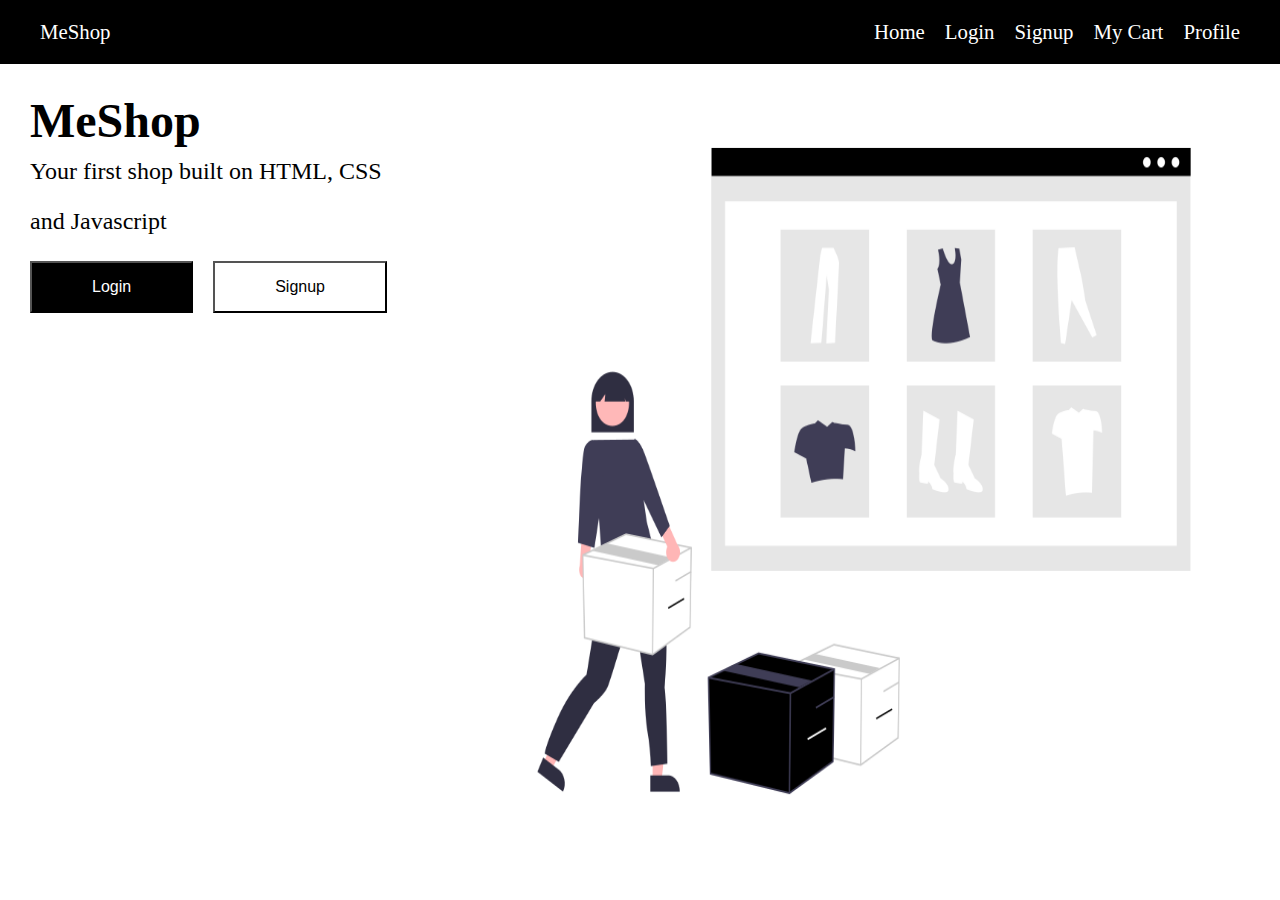
==== index.html @ b64b7e8a "raw upload" ====
<!DOCTYPE html>
<html lang="en">

<head>
    <meta charset="UTF-8">
    <meta name="viewport" content="width=device-width, initial-scale=1.0">

    <title>Shopping Cart Application</title>
    <link rel="stylesheet" href="./index-style.css">
</head>

<body>

    <nav class="navigator">
        <div id="meshop">MeShop</div>
        <div id="links">
            <a href="#">Home</a>
            <a href="#">Login</a>
            <a href="#">Signup</a>
            <a href="#">My Cart</a>
            <a href="#">Profile</a>
        </div>
    </nav>

    <section class="signup-login-container">
        <div id="header">
            <h1>MeShop</h1>
            <p>Your first shop built on HTML, CSS and Javascript</p>
            <div id="buttons">
                <button id="login">Login</button>
                <button id="signup">Signup</button>
            </div>
        </div>
        <div id="poster">
            <img src="./images/landingPagePic.png" alt="shopping-poster">
        </div>
    </section>

    <script src="./index-script.js"></script>
</body>

</html>
---- index-style.css ----
* {
  margin: 0;
  padding: 0;
  box-sizing: border-box;
}

/* navigation bar */
.navigator {
  display: flex;
  align-items: center;
  justify-content: space-between;

  background-color: black;
  border-bottom: 2px solid white;
  color: white;
  font-size: 1.3rem;

  padding: 20px 40px 20px 40px;
}

#links {
  display: flex;
  align-items: center;
  justify-content: space-between;

  gap: 20px;
}

#links > a {
  text-decoration: none;
  color: white;
}

/* signup-login container */
.signup-login-container {
  display: flex;
  justify-content: space-around;
}

#header {
  display: flex;
  flex-direction: column;

  padding: 30px;
  line-height: 50px;
}

#header h1 {
  font-size: 3rem;
}

#header p {
  font-size: 1.5rem;
}

#buttons {
  display: flex;
  justify-content: start;
  align-items: center;

  gap: 20px;
}

#buttons button {
  margin-top: 15px;
  padding: 15px 60px 15px 60px;

  font-size: 1rem;
}

.button-img-container {
  display: flex;
  flex-direction: row;
  justify-content: space-around;
}

#login {
  background-color: black;
  color: white;
}

#signup {
  background-color: white;
  color: black;
}

#poster img {
  width: 65vw;
  height: 90vh;
}
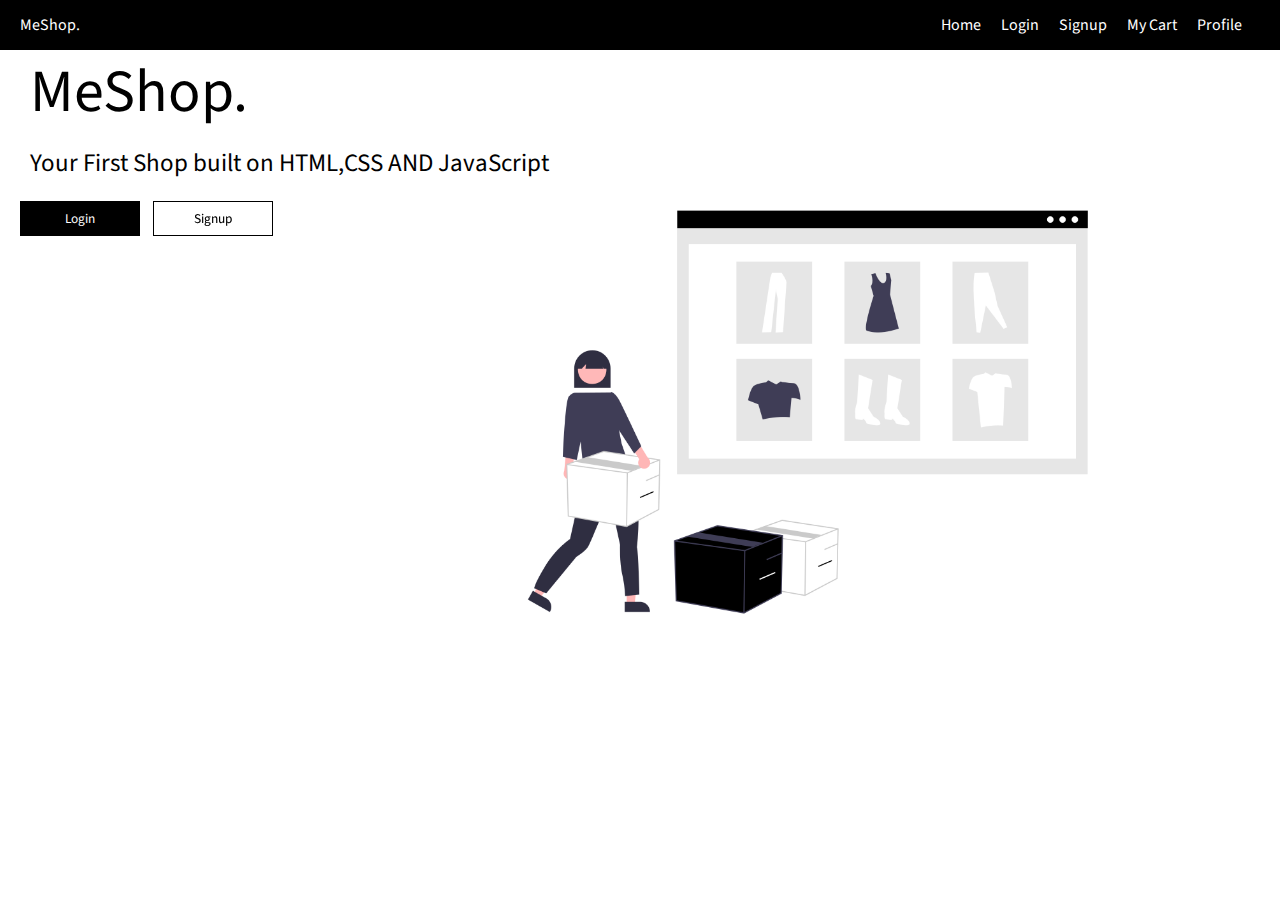
==== commit 2c8b04f3: "final upload" ====
--- a/index.html
+++ b/index.html
@@ -3,40 +3,48 @@
 
 <head>
     <meta charset="UTF-8">
+    <meta http-equiv="X-UA-Compatible" content="IE=edge">
     <meta name="viewport" content="width=device-width, initial-scale=1.0">
-
-    <title>Shopping Cart Application</title>
-    <link rel="stylesheet" href="./index-style.css">
+    <link rel="preconnect" href="https://fonts.googleapis.com">
+    <link rel="preconnect" href="https://fonts.gstatic.com" crossorigin>
+    <link
+        href="https://fonts.googleapis.com/css2?family=Inter:wght@100;200;300;400;500;600;700;800;900&family=Source+Sans+Pro:ital,wght@0,200;1,200&display=swap"
+        rel="stylesheet">
+    <link rel="stylesheet" href="./index.css">
+    <title>Home</title>
 </head>
 
 <body>
-
-    <nav class="navigator">
-        <div id="meshop">MeShop</div>
-        <div id="links">
-            <a href="#">Home</a>
-            <a href="#">Login</a>
-            <a href="#">Signup</a>
-            <a href="#">My Cart</a>
-            <a href="#">Profile</a>
+    <header>
+        <nav class="navbar">
+            <div class="navbar_left_container">
+                <span>MeShop.</span>
+            </div>
+            <div class="navbar_right_container">
+                <a href="#">Home</a>
+                <a href="./login/login.html">Login</a>
+                <a href="./signup/signup.html">Signup</a>
+                <a href="./cart/cart.html">My Cart</a>
+                <a href="./profile/profile.html" id="profile_link_tag">Profile</a>
+            </div>
+        </nav>
+    </header>
+    <section>
+        <div class="about">
+            <h1>MeShop.</h1>
+            <p>Your First Shop built on HTML,CSS AND JavaScript</p>
         </div>
-    </nav>
-
-    <section class="signup-login-container">
-        <div id="header">
-            <h1>MeShop</h1>
-            <p>Your first shop built on HTML, CSS and Javascript</p>
-            <div id="buttons">
+        <div class="buttons_photo_container">
+            <div class="btn_container">
                 <button id="login">Login</button>
                 <button id="signup">Signup</button>
             </div>
-        </div>
-        <div id="poster">
-            <img src="./images/landingPagePic.png" alt="shopping-poster">
+            <div class="photo_conatiner">
+                <img src="./images/home.png" alt="">
+            </div>
         </div>
     </section>
-
-    <script src="./index-script.js"></script>
+    <script src="./index.js"></script>
 </body>
 
 </html>--- a/index.css
+++ b/index.css
@@ -0,0 +1,106 @@
+* {
+  margin: 0;
+  padding: 0;
+  font-family: "Inter", sans-serif;
+  font-family: "Source Sans Pro", sans-serif;
+}
+header {
+  width: 95.8vw;
+  position: fixed;
+  top: 0;
+  left: 0;
+  z-index: 100;
+}
+.navbar {
+  display: flex;
+  justify-content: space-between;
+  padding: 10px 20px;
+  height: 30px;
+  width: 97%;
+  background-color: black;
+  color: white;
+  align-items: center;
+  position: fixed;
+  top: 0;
+  left: 0;
+  z-index: 100;
+}
+#profile_link_tag {
+  margin-right: 10px;
+}
+.navbar_right_container {
+  display: flex;
+  justify-content: flex-end;
+  align-items: center;
+  gap: 20px;
+  width: 50%;
+  padding-right: 10px;
+}
+.navbar_right_container > a {
+  text-decoration: none;
+  color: white;
+  cursor: pointer;
+}
+section {
+  margin: 10px 20px;
+}
+.about {
+  padding: 10px;
+  margin-top: 40px;
+  margin-bottom: 10px;
+}
+.about h1 {
+  font-size: 60px;
+  margin-bottom: 10px;
+  font-weight: 400;
+}
+.about p {
+  font-size: 25px;
+  font-weight: 400;
+}
+.buttons_photo_container {
+  width: 98vw;
+  display: flex;
+  height: auto;
+}
+.btn_container {
+  width: 40%;
+}
+.btn_container > button {
+  background-color: black;
+  color: white;
+  border: none;
+  cursor: pointer;
+  outline: none;
+  width: 120px;
+  height: 35px;
+  margin-right: 10px;
+  padding: 5px 10px;
+}
+#signup {
+  border: 1px solid white;
+  filter: invert(100);
+}
+.photo_conatiner {
+  width: 60%;
+}
+.photo_conatiner img {
+  width: 79%;
+}
+@media only screen and (max-width: 950px) {
+  .buttons_photo_container {
+    flex-direction: column;
+    gap: 20px;
+  }
+  .btn_container {
+    width: 90%;
+  }
+}
+@media only screen and (max-width: 500px) {
+  .btn_container {
+    width: 90%;
+    display: flex;
+    flex-direction: column;
+    gap: 20px;
+  }
+}
